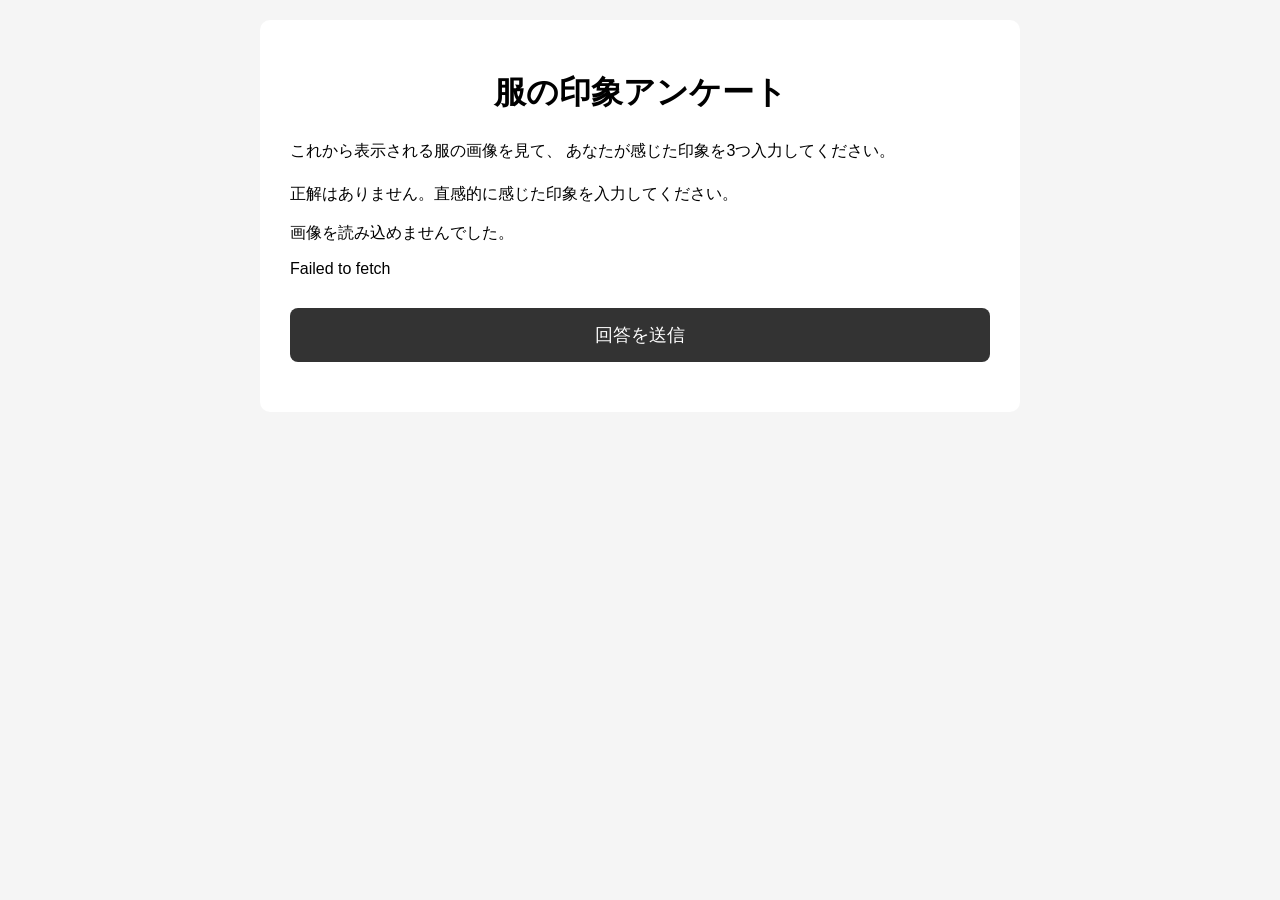
==== clothing-impression-survey/index.html @ e705150d "Add files via upload" ====
<!DOCTYPE html>
<html lang="ja">

<head>
    <meta charset="UTF-8">
    <meta name="viewport" content="width=device-width, initial-scale=1.0">

    <title>服の印象アンケート</title>

    <link rel="stylesheet" href="style.css">
</head>

<body>

<div class="container">

    <h1>服の印象アンケート</h1>

    <p class="description">
        これから表示される服の画像を見て、
        あなたが感じた印象を3つ入力してください。
    </p>

    <p class="description">
        正解はありません。直感的に感じた印象を入力してください。
    </p>

    <div id="questions"></div>

    <button id="submitButton" onclick="submitAnswers()">
        回答を送信
    </button>

    <p id="message"></p>

</div>

<script src="script.js"></script>

</body>
</html>
---- clothing-impression-survey/style.css ----
body {
    font-family: sans-serif;
    background: #f5f5f5;
    margin: 0;
    padding: 20px;
}

.container {
    max-width: 700px;
    margin: auto;
    background: white;
    padding: 30px;
    border-radius: 10px;
}

h1 {
    text-align: center;
}

.description {
    line-height: 1.7;
}

.question {
    margin-top: 35px;
    padding: 20px;
    border: 1px solid #ddd;
    border-radius: 10px;
}

.question img {
    display: block;
    width: 100%;
    max-width: 500px;
    margin: 15px auto;
    border-radius: 5px;
}

input {
    box-sizing: border-box;
    width: 100%;
    padding: 12px;
    margin-top: 8px;
    margin-bottom: 8px;
    font-size: 16px;
}

button {
    display: block;
    width: 100%;
    margin-top: 30px;
    padding: 15px;

    font-size: 18px;

    border: none;
    border-radius: 8px;

    background: #333;
    color: white;

    cursor: pointer;
}

button:hover {
    opacity: 0.8;
}

#message {
    text-align: center;
    margin-top: 20px;
    font-weight: bold;
}
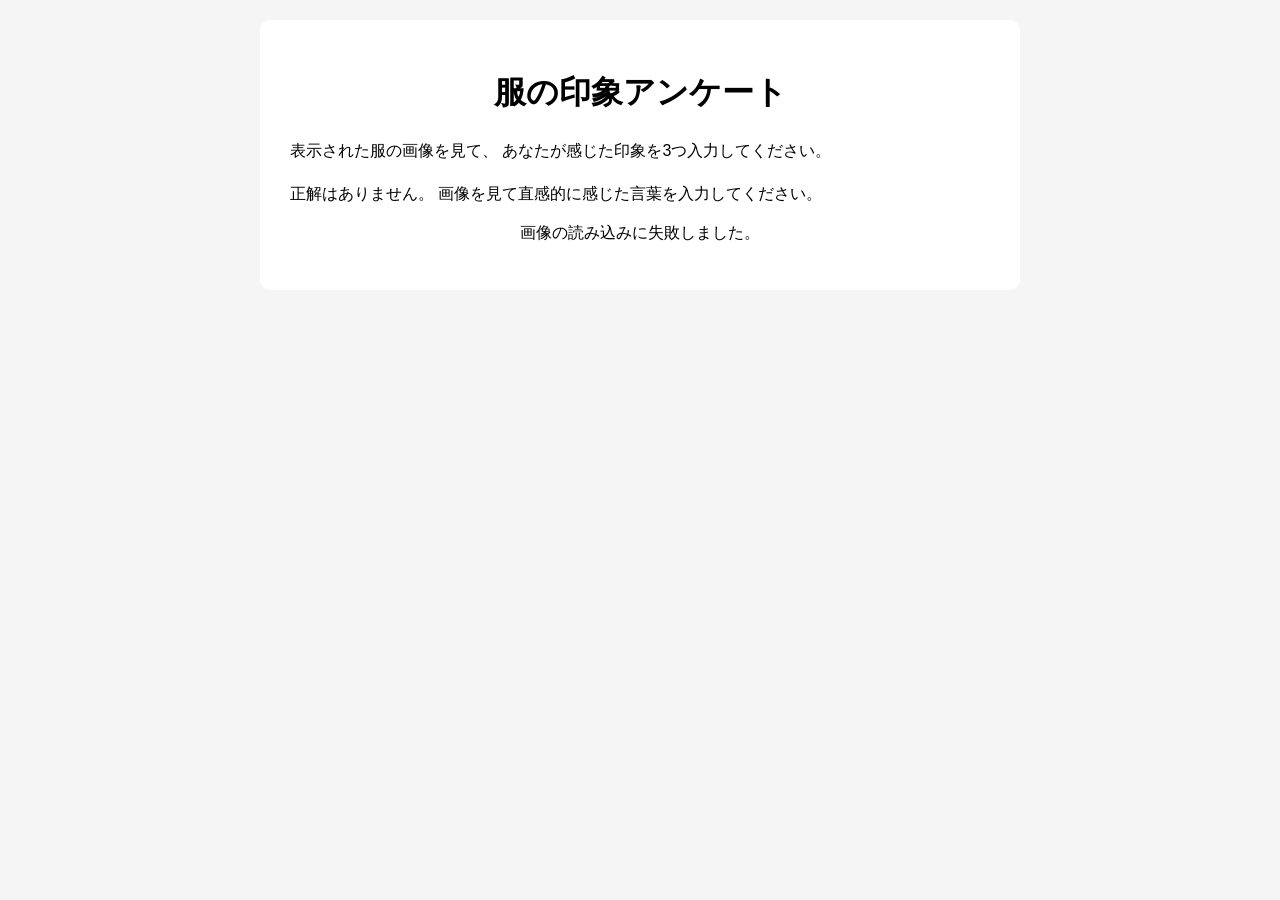
==== commit 0c7b53ba: "Update index.html" ====
--- a/clothing-impression-survey/index.html
+++ b/clothing-impression-survey/index.html
@@ -2,14 +2,88 @@
 <html lang="ja">
 
 <head>
+
     <meta charset="UTF-8">
-    <meta name="viewport" content="width=device-width, initial-scale=1.0">
+
+    <meta
+        name="viewport"
+        content="width=device-width, initial-scale=1.0"
+    >
 
     <title>服の印象アンケート</title>
 
-    <link rel="stylesheet" href="style.css">
+    <style>
+
+        body {
+            font-family: sans-serif;
+            background: #f5f5f5;
+            margin: 0;
+            padding: 20px;
+        }
+
+        .container {
+            max-width: 700px;
+            margin: auto;
+            background: white;
+            padding: 30px;
+            border-radius: 10px;
+        }
+
+        h1 {
+            text-align: center;
+        }
+
+        .description {
+            line-height: 1.7;
+        }
+
+        .question {
+            margin-top: 40px;
+            padding: 20px;
+            border: 1px solid #ddd;
+            border-radius: 10px;
+        }
+
+        .question img {
+            display: block;
+            width: 100%;
+            max-width: 500px;
+            max-height: 600px;
+            object-fit: contain;
+            margin: 20px auto;
+        }
+
+        label {
+            display: block;
+            margin-top: 10px;
+        }
+
+        input {
+            box-sizing: border-box;
+            width: 100%;
+            padding: 12px;
+            margin-top: 5px;
+            font-size: 16px;
+        }
+
+        button {
+            display: block;
+            width: 100%;
+            padding: 15px;
+            margin-top: 30px;
+            font-size: 18px;
+            cursor: pointer;
+        }
+
+        #loading {
+            text-align: center;
+        }
+
+    </style>
+
 </head>
 
+
 <body>
 
 <div class="container">
@@ -17,25 +91,391 @@
     <h1>服の印象アンケート</h1>
 
     <p class="description">
-        これから表示される服の画像を見て、
+        表示された服の画像を見て、
         あなたが感じた印象を3つ入力してください。
     </p>
 
     <p class="description">
-        正解はありません。直感的に感じた印象を入力してください。
+        正解はありません。
+        画像を見て直感的に感じた言葉を入力してください。
     </p>
 
+
+    <div id="loading">
+        画像を読み込んでいます...
+    </div>
+
+
     <div id="questions"></div>
 
-    <button id="submitButton" onclick="submitAnswers()">
+
+    <button
+        id="submitButton"
+        onclick="submitAnswers()"
+        style="display:none;"
+    >
         回答を送信
     </button>
 
+
     <p id="message"></p>
 
 </div>
 
-<script src="script.js"></script>
+
+<script>
+
+    // ==================================
+    // GitHubの設定
+    // ==================================
+
+    const GITHUB_USER =
+        "あなたのGitHubユーザー名";
+
+    const REPOSITORY =
+        "clothing-impression-survey";
+
+    const IMAGE_FOLDER =
+        "images";
+
+
+    // ==================================
+    // GitHubから画像一覧を取得
+    // ==================================
+
+    async function getImages() {
+
+        const url =
+            `https://api.github.com/repos/${GITHUB_USER}/${REPOSITORY}/contents/${IMAGE_FOLDER}`;
+
+        const response =
+            await fetch(url);
+
+
+        if (!response.ok) {
+
+            throw new Error(
+                "GitHubから画像一覧を取得できませんでした"
+            );
+
+        }
+
+
+        const files =
+            await response.json();
+
+
+        // 画像だけを取り出す
+
+        const imageFiles =
+            files.filter(file => {
+
+                return (
+                    file.type === "file" &&
+                    /\.(jpg|jpeg|png|gif|webp)$/i
+                    .test(file.name)
+                );
+
+            });
+
+
+        return imageFiles;
+
+    }
+
+
+    // ==================================
+    // 配列をシャッフル
+    // ==================================
+
+    function shuffle(array) {
+
+        const result =
+            [...array];
+
+
+        for (
+            let i = result.length - 1;
+            i > 0;
+            i--
+        ) {
+
+            const j =
+                Math.floor(
+                    Math.random() * (i + 1)
+                );
+
+
+            [
+                result[i],
+                result[j]
+            ] =
+            [
+                result[j],
+                result[i]
+            ];
+
+        }
+
+
+        return result;
+
+    }
+
+
+    // ==================================
+    // ランダム5枚を表示
+    // ==================================
+
+    async function createQuestions() {
+
+        const questions =
+            document.getElementById(
+                "questions"
+            );
+
+
+        const loading =
+            document.getElementById(
+                "loading"
+            );
+
+
+        try {
+
+            // GitHubから画像一覧取得
+
+            const images =
+                await getImages();
+
+
+            console.log(
+                "取得した画像数:",
+                images.length
+            );
+
+
+            if (images.length < 5) {
+
+                throw new Error(
+                    "画像が5枚未満です"
+                );
+
+            }
+
+
+            // ランダムに5枚
+
+            const selectedImages =
+                shuffle(images).slice(0, 5);
+
+
+            // 5枚表示
+
+            selectedImages.forEach(
+                (image, index) => {
+
+                    const question =
+                        document.createElement(
+                            "div"
+                        );
+
+
+                    question.className =
+                        "question";
+
+
+                    question.dataset.image =
+                        image.name;
+
+
+                    question.innerHTML = `
+
+                        <h2>
+                            画像 ${index + 1}
+                        </h2>
+
+
+                        <img
+                            src="${image.download_url}"
+                            alt="服の画像"
+                        >
+
+
+                        <label>
+                            印象語 1
+                        </label>
+
+                        <input
+                            type="text"
+                            class="impression"
+                            placeholder="例：かっこいい"
+                        >
+
+
+                        <label>
+                            印象語 2
+                        </label>
+
+                        <input
+                            type="text"
+                            class="impression"
+                            placeholder="例：おしゃれ"
+                        >
+
+
+                        <label>
+                            印象語 3
+                        </label>
+
+                        <input
+                            type="text"
+                            class="impression"
+                            placeholder="例：爽やか"
+                        >
+
+                    `;
+
+
+                    questions.appendChild(
+                        question
+                    );
+
+                }
+            );
+
+
+            loading.style.display =
+                "none";
+
+
+            document.getElementById(
+                "submitButton"
+            ).style.display =
+                "block";
+
+
+        } catch (error) {
+
+            console.error(error);
+
+
+            loading.textContent =
+                "画像の読み込みに失敗しました。";
+
+
+            console.error(error);
+
+        }
+
+    }
+
+
+    // ==================================
+    // 回答を取得
+    // ==================================
+
+    function submitAnswers() {
+
+        const questions =
+            document.querySelectorAll(
+                ".question"
+            );
+
+
+        const answers = [];
+
+
+        let incomplete = false;
+
+
+        questions.forEach(question => {
+
+            const image =
+                question.dataset.image;
+
+
+            const inputs =
+                question.querySelectorAll(
+                    ".impression"
+                );
+
+
+            const impression1 =
+                inputs[0].value.trim();
+
+
+            const impression2 =
+                inputs[1].value.trim();
+
+
+            const impression3 =
+                inputs[2].value.trim();
+
+
+            if (
+                impression1 === "" ||
+                impression2 === "" ||
+                impression3 === ""
+            ) {
+
+                incomplete = true;
+
+            }
+
+
+            answers.push({
+
+                image: image,
+
+                impression1:
+                    impression1,
+
+                impression2:
+                    impression2,
+
+                impression3:
+                    impression3
+
+            });
+
+        });
+
+
+        if (incomplete) {
+
+            alert(
+                "すべての印象語を入力してください。"
+            );
+
+            return;
+
+        }
+
+
+        console.log(
+            "回答:",
+            answers
+        );
+
+
+        alert(
+            "回答データを取得しました。"
+        );
+
+    }
+
+
+    // ==================================
+    // ページ読み込み時に実行
+    // ==================================
+
+    window.onload =
+        createQuestions;
+
+</script>
+
 
 </body>
-</html>+
+</html>
